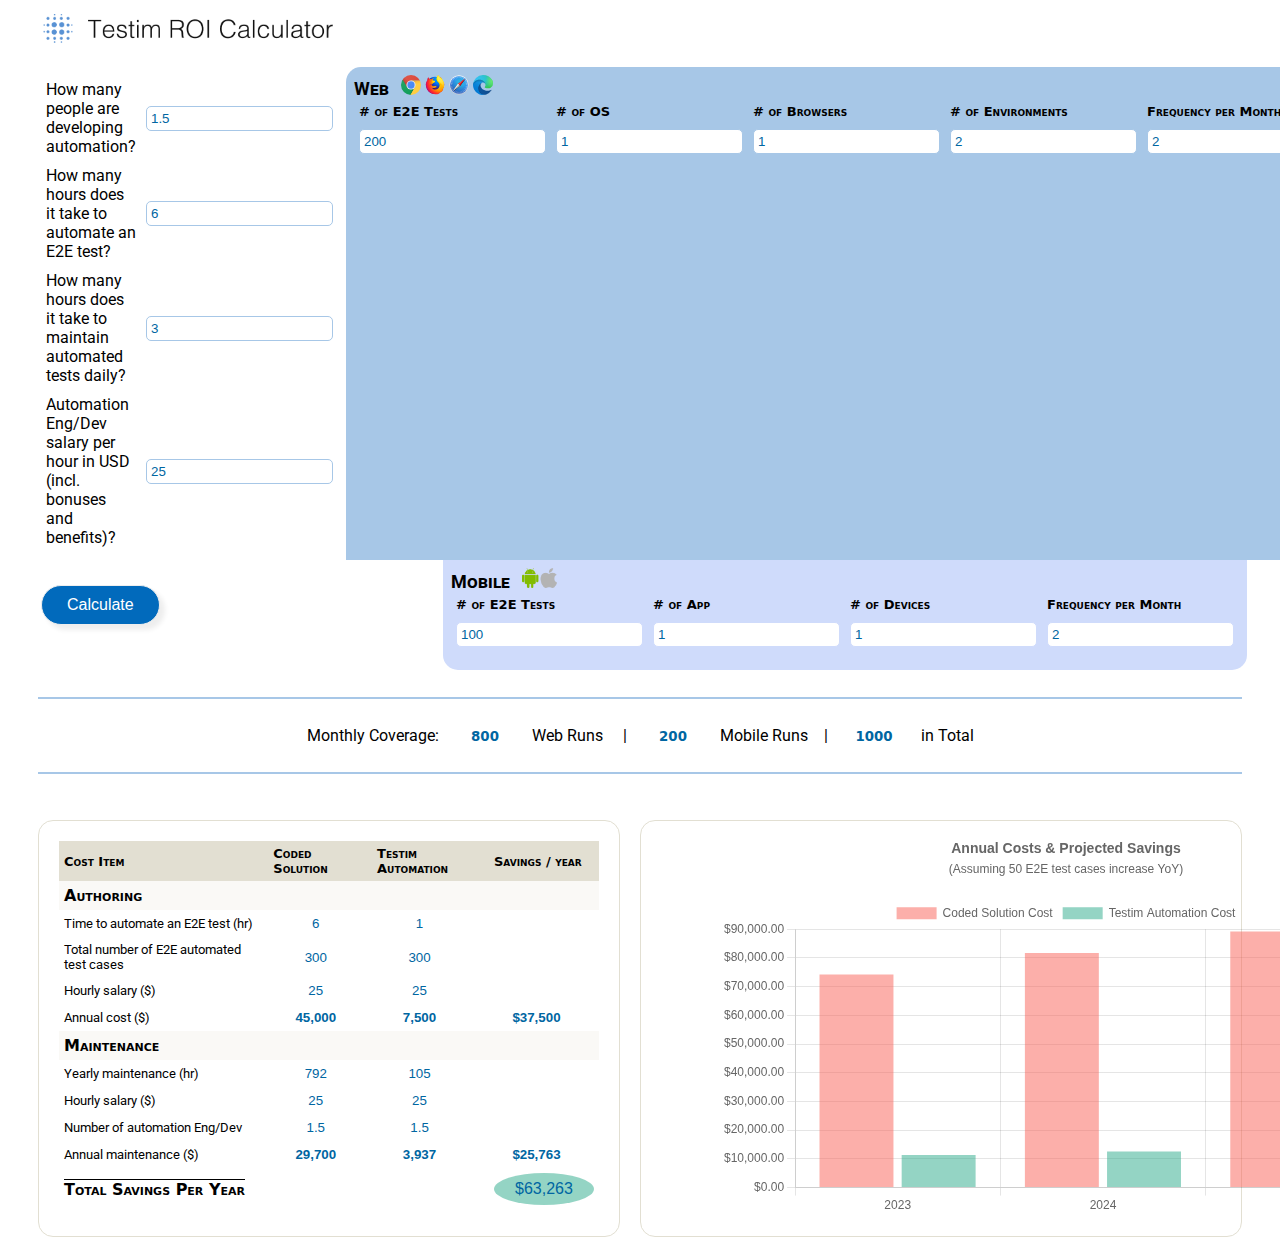
==== fromAutomation.html @ f3093ed3 "Add files via upload" ====
<!doctype html><html lang="en"><head><script src="https://cdnjs.cloudflare.com/ajax/libs/jquery/3.1.1/jquery.min.js"></script><title>Testim ROI Calculator</title><style>@import "https://fonts.googleapis.com/css?family=Roboto";*{box-sizing:border-box}.row{margin-left:-5px;margin-right:-5px;display:flex}.column{flex:40%;padding:8px}table{border-collapse:collapse;border-spacing:0;border:1px;width:100%}th,td{text-align:left;padding:5px}.container{display:flex}.div1,.div2{border:1px solid #e2dfd2;border-radius:15px;width:50%;padding:20px}.container>div:first-child{margin-right:20px}.circle{text-align:center;border:3px solid #000;border-radius:50%;width:100px;font-size:16px;line-height:30px}.submitBtn{color:#fff;text-shadow:none;background:#016abc;border:1px solid #eee;border-radius:20px;padding:10px 25px;font-size:medium;box-shadow:5px 5px 5px #eee}.submitBtn:hover{color:#000;cursor:pointer;background-color:#a7c7e7}</style></head><body style="padding-left:30px;padding-right:30px;font-family:Roboto"> <div style="padding-bottom:15px"> <a href="/roi-calculator.html"><img src="/roi-calc-logo.ce653765.png" width="300px"></a> </div> <form method="post" id="myForm" name="myForm"> <div class="row" style="border-radius:15px 0 0"> <div class="column"> <table> <tr> <td><label for="numOfAutomationEngineers">How many people are developing automation?</label></td> <td><input style="color:#0066a2;border:1px solid #a7c7e7;border-radius:5px;padding:4px" type="text" id="numOfAutomationEng" name="numOfAutomationEngineers" value="1.5" required></td> </tr> <tr> <td><label for="timeForE2ETest">How many hours does it take to automate an E2E test?</label></td> <td><input style="color:#0066a2;border:1px solid #a7c7e7;border-radius:5px;padding:4px" type="text" id="timeForE2ETest" name="timeForE2ETest" value="6" required></td> </tr> <tr> <td><label for="timeToMaintain">How many hours does it take to maintain automated tests daily?</label></td> <td><input style="color:#0066a2;border:1px solid #a7c7e7;border-radius:5px;padding:4px" type="text" id="timeToMaintain" name="timeToMaintain" value="3" required></td> </tr> <tr> <td><label for="salaryManualTester">Automation Eng/Dev salary per hour in USD (incl. bonuses and benefits)?</label></td> <td><input style="color:#0066a2;border:1px solid #a7c7e7;border-radius:5px;padding:4px" type="text" id="salaryManualTester" name="salaryManualTester" value="25" required></td> </tr> </table> </div> <div class="column" style="background-color:#a7c7e7;border-radius:15px 15px 0 0"> <table> <tr><label style="font-variant:small-caps;font-size:large;font-weight:bolder">Web</label>&nbsp;&nbsp;&nbsp;<img src="/chrome.bf66ec82.svg" width="20">&nbsp;<img src="/firefox.cf5d62b3.svg" width="20">&nbsp;<img src="/safari.6d62209c.svg" width="20">&nbsp;<img src="/edge.e555cbf4.svg" width="20"> <th style="font-variant:small-caps;font-family:system-ui,sans-serif;font-size:small"># of E2E Tests</th> <th style="font-variant:small-caps;font-family:system-ui,sans-serif;font-size:small"># of OS</th> <th style="font-variant:small-caps;font-family:system-ui,sans-serif;font-size:small"># of Browsers</th> <th style="font-variant:small-caps;font-family:system-ui,sans-serif;font-size:small"># of Environments</th> <th style="font-variant:small-caps;font-family:system-ui,sans-serif;font-size:small">Frequency per Month</th> </tr> <tr> <td><input style="color:#0066a2;border:1px solid #a7c7e7;border-radius:5px;padding:4px" type="text" id="numOfE2ETests" name="numOfE2ETests" value="200" required></td> <td><input style="color:#0066a2;border:1px solid #a7c7e7;border-radius:5px;padding:4px" type="text" id="numOfOS" name="numOfOS" value="1" required></td> <td><input style="color:#0066a2;border:1px solid #a7c7e7;border-radius:5px;padding:4px" type="text" id="numOfBrowsers" name="numOfBrowsers" value="1" required></td> <td><input style="color:#0066a2;border:1px solid #a7c7e7;border-radius:5px;padding:4px" type="text" id="numOfEnvs" name="numOfEnvs" value="2" required></td> <td><input style="color:#0066a2;border:1px solid #a7c7e7;border-radius:5px;padding:4px" type="text" id="frequencyPerMonth" name="frequencyPerMonth" value="2" required></td> </tr> </table> </div> </div> <div class="row" style="border-radius:0 0 0 15px"> <div class="column" style="height:110px;padding-top:25px"> <input type="submit" class="submitBtn" value="Calculate"></div> <div class="column" style="background-color:#cfdbfb;border-radius:0 0 15px 15px"> <table> <tr><label style="font-variant:small-caps;font-size:large;font-weight:bolder">Mobile</label>&nbsp;&nbsp;&nbsp;<img src="/ios-android.c0d18a5c.webp" width="35"> <th style="font-variant:small-caps;font-family:system-ui,sans-serif;font-size:small"># of E2E Tests</th> <th style="font-variant:small-caps;font-family:system-ui,sans-serif;font-size:small"># of App</th> <th style="font-variant:small-caps;font-family:system-ui,sans-serif;font-size:small"># of Devices</th> <th style="font-variant:small-caps;font-family:system-ui,sans-serif;font-size:small">Frequency per Month</th> </tr> <tr> <td><input style="color:#0066a2;border:1px solid #cfdbfb;border-radius:5px;padding:4px" type="text" id="numOfE2ETestsMobile" name="numOfE2ETestsMobile" value="100" required></td> <td><input style="color:#0066a2;border:1px solid #cfdbfb;border-radius:5px;padding:4px" type="text" id="numOfApp" name="numOfApp" value="1" required></td> <td><input style="color:#0066a2;border:1px solid #cfdbfb;border-radius:5px;padding:4px" type="text" id="numOfDevices" name="numOfDevices" value="1" required></td> <td><input style="color:#0066a2;border:1px solid #cfdbfb;border-radius:5px;padding:4px" type="text" id="frequencyPerMonthMobile" name="frequencyPerMonthMobile" value="2" required></td> </tr> </table> </div> </div>  </form> <br> <hr style="color:#a7c7e7;background-color:#a7c7e7;border-width:0;height:2px"> <br> <div style="text-align:center"> Monthly Coverage: <input type="text" id="totalNumOfManualRunsWeb" style="text-align:center;color:#0066a2;border:none;font-family:system-ui,sans-serif;font-weight:900" size="6" readonly> Web Runs &nbsp;&nbsp;&nbsp;&nbsp;| <input type="text" id="totalNumOfManualRunsMobile" style="text-align:center;color:#0066a2;border:none;font-family:system-ui,sans-serif;font-weight:900" size="6" readonly> Mobile Runs &nbsp;&nbsp;&nbsp;| <input type="text" id="totalNumOfManualRuns" style="text-align:center;color:#0066a2;border:none;font-family:system-ui,sans-serif;font-weight:900" size="6" readonly> in Total </div> <br> <hr style="color:#a7c7e7;background-color:#a7c7e7;border-width:0;height:2px"> <br><br> <div class="container"> <div class="div1"> <table> <tr> <th style="font-variant:small-caps;background-color:#e2dfd2;font-family:system-ui,sans-serif;font-size:small">Cost Item</th> <th style="font-variant:small-caps;background-color:#e2dfd2;font-family:system-ui,sans-serif;font-size:small">Coded Solution</th> <th style="font-variant:small-caps;background-color:#e2dfd2;font-family:system-ui,sans-serif;font-size:small">Testim Automation</th> <th style="font-variant:small-caps;background-color:#e2dfd2;font-family:system-ui,sans-serif;font-size:small">Savings / year</th> </tr> <tr> <td style="font-variant:small-caps;background-color:#faf9f6;font-family:system-ui,sans-serif;font-weight:700">Authoring</td> <td style="background-color:#faf9f6;font-size:small"></td> <td style="background-color:#faf9f6;font-size:small"></td> <td style="background-color:#faf9f6;font-size:small"></td> </tr> <tr> <td style="font-size:small">Time to automate an E2E test (hr)</td> <td style="font-size:small"><input type="text" id="t_timeForE2ETest" style="text-align:center;color:#0066a2;border:none" size="8" readonly></td> <td style="font-size:small"><input type="text" style="text-align:center;color:#0066a2;border:none" size="8" value="1" readonly></td> <td style="font-size:small"></td> </tr> <tr> <td style="font-size:small">Total number of E2E automated test cases</td> <td style="font-size:small"><input type="text" id="totalNumOfAutomatedTests" style="text-align:center;color:#0066a2;border:none" size="8" readonly></td> <td style="font-size:small"><input type="text" id="totalNumOfAutomatedTests2" style="text-align:center;color:#0066a2;border:none" size="8" value="1" readonly></td> <td style="font-size:small"></td> </tr> <tr> <td style="font-size:small">Hourly salary ($)</td> <td style="font-size:small"><input type="text" id="t_salaryManualTester" style="text-align:center;color:#0066a2;border:none" size="8" readonly></td> <td style="font-size:small"><input type="text" id="t_salaryManualTester2" style="text-align:center;color:#0066a2;border:none" size="8" readonly></td> <td style="font-size:small"></td> </tr> <tr"> <td style="font-size:small">Annual cost ($)</td> <td style="font-size:small"><input type="text" id="totalAnnualCostManual" style="text-align:center;color:#0066a2;border:none;font-weight:700" size="8" readonly></td> <td style="font-size:small"><input type="text" id="totalAnnualCostTestim" style="text-align:center;color:#0066a2;border:none;font-weight:700" size="8" readonly></td> <td style="font-size:small"><input type="text" id="savingsPerYearAutomation" style="text-align:center;color:#0066a2;border:none;font-weight:700" size="8" readonly></td> <tr> <td style="font-variant:small-caps;background-color:#faf9f6;font-family:system-ui,sans-serif;font-weight:700">Maintenance</td> <td style="background-color:#faf9f6;font-size:small"></td> <td style="background-color:#faf9f6;font-size:small"></td> <td style="background-color:#faf9f6;font-size:small"></td> </tr> <tr> <td style="font-size:small">Yearly maintenance (hr)</td> <td style="font-size:small"><input type="text" id="t_MaintenanceManual" style="text-align:center;color:#0066a2;border:none" size="8" readonly></td> <td style="font-size:small"><input type="text" id="t_MaintenanceTestim" style="text-align:center;color:#0066a2;border:none" size="8" readonly></td> <td style="font-size:small"></td> </tr> <tr> <td style="font-size:small">Hourly salary ($)</td> <td style="font-size:small"><input type="text" id="t_salaryManualTester3" style="text-align:center;color:#0066a2;border:none" size="8" readonly></td> <td style="font-size:small"><input type="text" id="t_salaryManualTester4" style="text-align:center;color:#0066a2;border:none" size="8" readonly></td> <td style="font-size:small"></td> </tr> <tr> <td style="font-size:small">Number of automation Eng/Dev</td> <td style="font-size:small"><input type="text" id="t_numberOfAutomationEng" style="text-align:center;color:#0066a2;border:none" size="8" readonly></td> <td style="font-size:small"><input type="text" id="t_numberOfAutomationEng2" style="text-align:center;color:#0066a2;border:none" size="8" readonly></td> <td style="font-size:small"></td> </tr> <tr> <td style="font-size:small">Annual maintenance ($)</td> <td style="font-size:small"><input type="text" id="annualMaintenanceAutomation" style="text-align:center;color:#0066a2;border:none;font-weight:700" size="8" readonly></td> <td style="font-size:small"><input type="text" id="annualMaintenanceTestim" style="text-align:center;color:#0066a2;border:none;font-weight:700" size="8" readonly></td> <td style="font-size:small"><input type="text" id="savingsPerYearMaint" style="text-align:center;color:#0066a2;border:none;font-weight:700" size="8" readonly></td> </tr> <tr> <td style="font-variant:small-caps;font-family:system-ui,sans-serif;font-weight:700;text-decoration:overline">Total Savings Per Year</td> <td></td> <td></td> <td style="font-size:small"><input class="circle" type="text" id="totalSavingsPerYear" style="text-align:center;color:#0066a2;background-color:#2aaa8a80;border:none" size="8" readonly></td> </tr> </tr"></table> </div> <div class="div2"> <div style="width:750px"><canvas id="kpis_automation"></canvas></div> </div> </div>  <script type="module" src="/fromAutomation.56f4a620.js"></script> </body></html>
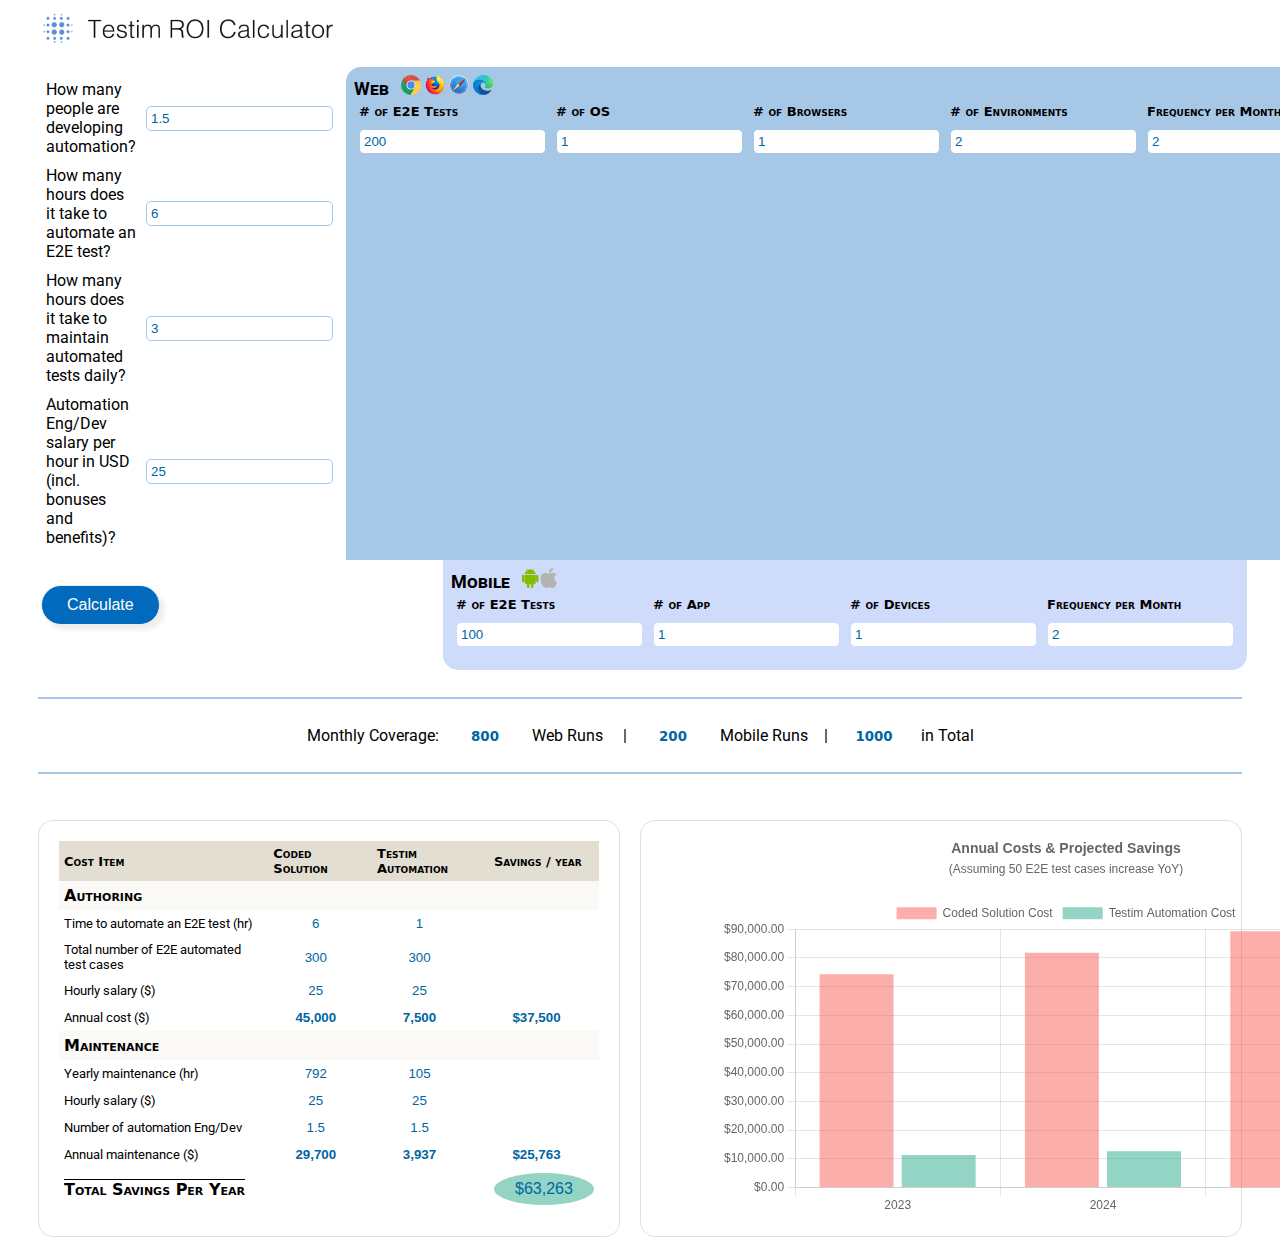
==== commit 09d5d042: "Add files via upload" ====
--- a/fromAutomation.html
+++ b/fromAutomation.html
@@ -1 +1 @@
-<!doctype html><html lang="en"><head><script src="https://cdnjs.cloudflare.com/ajax/libs/jquery/3.1.1/jquery.min.js"></script><title>Testim ROI Calculator</title><style>@import "https://fonts.googleapis.com/css?family=Roboto";*{box-sizing:border-box}.row{margin-left:-5px;margin-right:-5px;display:flex}.column{flex:40%;padding:8px}table{border-collapse:collapse;border-spacing:0;border:1px;width:100%}th,td{text-align:left;padding:5px}.container{display:flex}.div1,.div2{border:1px solid #e2dfd2;border-radius:15px;width:50%;padding:20px}.container>div:first-child{margin-right:20px}.circle{text-align:center;border:3px solid #000;border-radius:50%;width:100px;font-size:16px;line-height:30px}.submitBtn{color:#fff;text-shadow:none;background:#016abc;border:1px solid #eee;border-radius:20px;padding:10px 25px;font-size:medium;box-shadow:5px 5px 5px #eee}.submitBtn:hover{color:#000;cursor:pointer;background-color:#a7c7e7}</style></head><body style="padding-left:30px;padding-right:30px;font-family:Roboto"> <div style="padding-bottom:15px"> <a href="/roi-calculator.html"><img src="/roi-calc-logo.ce653765.png" width="300px"></a> </div> <form method="post" id="myForm" name="myForm"> <div class="row" style="border-radius:15px 0 0"> <div class="column"> <table> <tr> <td><label for="numOfAutomationEngineers">How many people are developing automation?</label></td> <td><input style="color:#0066a2;border:1px solid #a7c7e7;border-radius:5px;padding:4px" type="text" id="numOfAutomationEng" name="numOfAutomationEngineers" value="1.5" required></td> </tr> <tr> <td><label for="timeForE2ETest">How many hours does it take to automate an E2E test?</label></td> <td><input style="color:#0066a2;border:1px solid #a7c7e7;border-radius:5px;padding:4px" type="text" id="timeForE2ETest" name="timeForE2ETest" value="6" required></td> </tr> <tr> <td><label for="timeToMaintain">How many hours does it take to maintain automated tests daily?</label></td> <td><input style="color:#0066a2;border:1px solid #a7c7e7;border-radius:5px;padding:4px" type="text" id="timeToMaintain" name="timeToMaintain" value="3" required></td> </tr> <tr> <td><label for="salaryManualTester">Automation Eng/Dev salary per hour in USD (incl. bonuses and benefits)?</label></td> <td><input style="color:#0066a2;border:1px solid #a7c7e7;border-radius:5px;padding:4px" type="text" id="salaryManualTester" name="salaryManualTester" value="25" required></td> </tr> </table> </div> <div class="column" style="background-color:#a7c7e7;border-radius:15px 15px 0 0"> <table> <tr><label style="font-variant:small-caps;font-size:large;font-weight:bolder">Web</label>&nbsp;&nbsp;&nbsp;<img src="/chrome.bf66ec82.svg" width="20">&nbsp;<img src="/firefox.cf5d62b3.svg" width="20">&nbsp;<img src="/safari.6d62209c.svg" width="20">&nbsp;<img src="/edge.e555cbf4.svg" width="20"> <th style="font-variant:small-caps;font-family:system-ui,sans-serif;font-size:small"># of E2E Tests</th> <th style="font-variant:small-caps;font-family:system-ui,sans-serif;font-size:small"># of OS</th> <th style="font-variant:small-caps;font-family:system-ui,sans-serif;font-size:small"># of Browsers</th> <th style="font-variant:small-caps;font-family:system-ui,sans-serif;font-size:small"># of Environments</th> <th style="font-variant:small-caps;font-family:system-ui,sans-serif;font-size:small">Frequency per Month</th> </tr> <tr> <td><input style="color:#0066a2;border:1px solid #a7c7e7;border-radius:5px;padding:4px" type="text" id="numOfE2ETests" name="numOfE2ETests" value="200" required></td> <td><input style="color:#0066a2;border:1px solid #a7c7e7;border-radius:5px;padding:4px" type="text" id="numOfOS" name="numOfOS" value="1" required></td> <td><input style="color:#0066a2;border:1px solid #a7c7e7;border-radius:5px;padding:4px" type="text" id="numOfBrowsers" name="numOfBrowsers" value="1" required></td> <td><input style="color:#0066a2;border:1px solid #a7c7e7;border-radius:5px;padding:4px" type="text" id="numOfEnvs" name="numOfEnvs" value="2" required></td> <td><input style="color:#0066a2;border:1px solid #a7c7e7;border-radius:5px;padding:4px" type="text" id="frequencyPerMonth" name="frequencyPerMonth" value="2" required></td> </tr> </table> </div> </div> <div class="row" style="border-radius:0 0 0 15px"> <div class="column" style="height:110px;padding-top:25px"> <input type="submit" class="submitBtn" value="Calculate"></div> <div class="column" style="background-color:#cfdbfb;border-radius:0 0 15px 15px"> <table> <tr><label style="font-variant:small-caps;font-size:large;font-weight:bolder">Mobile</label>&nbsp;&nbsp;&nbsp;<img src="/ios-android.c0d18a5c.webp" width="35"> <th style="font-variant:small-caps;font-family:system-ui,sans-serif;font-size:small"># of E2E Tests</th> <th style="font-variant:small-caps;font-family:system-ui,sans-serif;font-size:small"># of App</th> <th style="font-variant:small-caps;font-family:system-ui,sans-serif;font-size:small"># of Devices</th> <th style="font-variant:small-caps;font-family:system-ui,sans-serif;font-size:small">Frequency per Month</th> </tr> <tr> <td><input style="color:#0066a2;border:1px solid #cfdbfb;border-radius:5px;padding:4px" type="text" id="numOfE2ETestsMobile" name="numOfE2ETestsMobile" value="100" required></td> <td><input style="color:#0066a2;border:1px solid #cfdbfb;border-radius:5px;padding:4px" type="text" id="numOfApp" name="numOfApp" value="1" required></td> <td><input style="color:#0066a2;border:1px solid #cfdbfb;border-radius:5px;padding:4px" type="text" id="numOfDevices" name="numOfDevices" value="1" required></td> <td><input style="color:#0066a2;border:1px solid #cfdbfb;border-radius:5px;padding:4px" type="text" id="frequencyPerMonthMobile" name="frequencyPerMonthMobile" value="2" required></td> </tr> </table> </div> </div>  </form> <br> <hr style="color:#a7c7e7;background-color:#a7c7e7;border-width:0;height:2px"> <br> <div style="text-align:center"> Monthly Coverage: <input type="text" id="totalNumOfManualRunsWeb" style="text-align:center;color:#0066a2;border:none;font-family:system-ui,sans-serif;font-weight:900" size="6" readonly> Web Runs &nbsp;&nbsp;&nbsp;&nbsp;| <input type="text" id="totalNumOfManualRunsMobile" style="text-align:center;color:#0066a2;border:none;font-family:system-ui,sans-serif;font-weight:900" size="6" readonly> Mobile Runs &nbsp;&nbsp;&nbsp;| <input type="text" id="totalNumOfManualRuns" style="text-align:center;color:#0066a2;border:none;font-family:system-ui,sans-serif;font-weight:900" size="6" readonly> in Total </div> <br> <hr style="color:#a7c7e7;background-color:#a7c7e7;border-width:0;height:2px"> <br><br> <div class="container"> <div class="div1"> <table> <tr> <th style="font-variant:small-caps;background-color:#e2dfd2;font-family:system-ui,sans-serif;font-size:small">Cost Item</th> <th style="font-variant:small-caps;background-color:#e2dfd2;font-family:system-ui,sans-serif;font-size:small">Coded Solution</th> <th style="font-variant:small-caps;background-color:#e2dfd2;font-family:system-ui,sans-serif;font-size:small">Testim Automation</th> <th style="font-variant:small-caps;background-color:#e2dfd2;font-family:system-ui,sans-serif;font-size:small">Savings / year</th> </tr> <tr> <td style="font-variant:small-caps;background-color:#faf9f6;font-family:system-ui,sans-serif;font-weight:700">Authoring</td> <td style="background-color:#faf9f6;font-size:small"></td> <td style="background-color:#faf9f6;font-size:small"></td> <td style="background-color:#faf9f6;font-size:small"></td> </tr> <tr> <td style="font-size:small">Time to automate an E2E test (hr)</td> <td style="font-size:small"><input type="text" id="t_timeForE2ETest" style="text-align:center;color:#0066a2;border:none" size="8" readonly></td> <td style="font-size:small"><input type="text" style="text-align:center;color:#0066a2;border:none" size="8" value="1" readonly></td> <td style="font-size:small"></td> </tr> <tr> <td style="font-size:small">Total number of E2E automated test cases</td> <td style="font-size:small"><input type="text" id="totalNumOfAutomatedTests" style="text-align:center;color:#0066a2;border:none" size="8" readonly></td> <td style="font-size:small"><input type="text" id="totalNumOfAutomatedTests2" style="text-align:center;color:#0066a2;border:none" size="8" value="1" readonly></td> <td style="font-size:small"></td> </tr> <tr> <td style="font-size:small">Hourly salary ($)</td> <td style="font-size:small"><input type="text" id="t_salaryManualTester" style="text-align:center;color:#0066a2;border:none" size="8" readonly></td> <td style="font-size:small"><input type="text" id="t_salaryManualTester2" style="text-align:center;color:#0066a2;border:none" size="8" readonly></td> <td style="font-size:small"></td> </tr> <tr"> <td style="font-size:small">Annual cost ($)</td> <td style="font-size:small"><input type="text" id="totalAnnualCostManual" style="text-align:center;color:#0066a2;border:none;font-weight:700" size="8" readonly></td> <td style="font-size:small"><input type="text" id="totalAnnualCostTestim" style="text-align:center;color:#0066a2;border:none;font-weight:700" size="8" readonly></td> <td style="font-size:small"><input type="text" id="savingsPerYearAutomation" style="text-align:center;color:#0066a2;border:none;font-weight:700" size="8" readonly></td> <tr> <td style="font-variant:small-caps;background-color:#faf9f6;font-family:system-ui,sans-serif;font-weight:700">Maintenance</td> <td style="background-color:#faf9f6;font-size:small"></td> <td style="background-color:#faf9f6;font-size:small"></td> <td style="background-color:#faf9f6;font-size:small"></td> </tr> <tr> <td style="font-size:small">Yearly maintenance (hr)</td> <td style="font-size:small"><input type="text" id="t_MaintenanceManual" style="text-align:center;color:#0066a2;border:none" size="8" readonly></td> <td style="font-size:small"><input type="text" id="t_MaintenanceTestim" style="text-align:center;color:#0066a2;border:none" size="8" readonly></td> <td style="font-size:small"></td> </tr> <tr> <td style="font-size:small">Hourly salary ($)</td> <td style="font-size:small"><input type="text" id="t_salaryManualTester3" style="text-align:center;color:#0066a2;border:none" size="8" readonly></td> <td style="font-size:small"><input type="text" id="t_salaryManualTester4" style="text-align:center;color:#0066a2;border:none" size="8" readonly></td> <td style="font-size:small"></td> </tr> <tr> <td style="font-size:small">Number of automation Eng/Dev</td> <td style="font-size:small"><input type="text" id="t_numberOfAutomationEng" style="text-align:center;color:#0066a2;border:none" size="8" readonly></td> <td style="font-size:small"><input type="text" id="t_numberOfAutomationEng2" style="text-align:center;color:#0066a2;border:none" size="8" readonly></td> <td style="font-size:small"></td> </tr> <tr> <td style="font-size:small">Annual maintenance ($)</td> <td style="font-size:small"><input type="text" id="annualMaintenanceAutomation" style="text-align:center;color:#0066a2;border:none;font-weight:700" size="8" readonly></td> <td style="font-size:small"><input type="text" id="annualMaintenanceTestim" style="text-align:center;color:#0066a2;border:none;font-weight:700" size="8" readonly></td> <td style="font-size:small"><input type="text" id="savingsPerYearMaint" style="text-align:center;color:#0066a2;border:none;font-weight:700" size="8" readonly></td> </tr> <tr> <td style="font-variant:small-caps;font-family:system-ui,sans-serif;font-weight:700;text-decoration:overline">Total Savings Per Year</td> <td></td> <td></td> <td style="font-size:small"><input class="circle" type="text" id="totalSavingsPerYear" style="text-align:center;color:#0066a2;background-color:#2aaa8a80;border:none" size="8" readonly></td> </tr> </tr"></table> </div> <div class="div2"> <div style="width:750px"><canvas id="kpis_automation"></canvas></div> </div> </div>  <script type="module" src="/fromAutomation.56f4a620.js"></script> </body></html>+<!doctype html><html lang="en"><head><script src="https://cdnjs.cloudflare.com/ajax/libs/jquery/3.1.1/jquery.min.js"></script><title>Testim ROI Calculator</title><style>@import "https://fonts.googleapis.com/css?family=Roboto";*{box-sizing:border-box}.row{margin-left:-5px;margin-right:-5px;display:flex}.column{flex:40%;padding:8px}table{border-collapse:collapse;border-spacing:0;border:1px;width:100%}th,td{text-align:left;padding:5px}.container{display:flex}.div1,.div2{border:1px solid #e2dfd2;border-radius:15px;width:50%;padding:20px}.container>div:first-child{margin-right:20px}.circle{text-align:center;border:3px solid #000;border-radius:50%;width:100px;font-size:16px;line-height:30px}.submitBtn{color:#fff;text-shadow:none;background:#016abc;border:1px solid #eee;border-radius:20px;padding:10px 25px;font-size:medium;box-shadow:5px 5px 5px #eee}.submitBtn:hover{color:#000;cursor:pointer;background-color:#a7c7e7}</style></head><body style="padding-left:30px;padding-right:30px;font-family:Roboto"> <div style="padding-bottom:15px"> <a href="/index.html"><img src="/roi-calc-logo.ce653765.png" width="300px"></a> </div> <form method="post" id="myForm" name="myForm"> <div class="row" style="border-radius:15px 0 0"> <div class="column"> <table> <tr> <td><label for="numOfAutomationEngineers">How many people are developing automation?</label></td> <td><input style="color:#0066a2;border:1px solid #a7c7e7;border-radius:5px;padding:4px" type="text" id="numOfAutomationEng" name="numOfAutomationEngineers" value="1.5" required></td> </tr> <tr> <td><label for="timeForE2ETest">How many hours does it take to automate an E2E test?</label></td> <td><input style="color:#0066a2;border:1px solid #a7c7e7;border-radius:5px;padding:4px" type="text" id="timeForE2ETest" name="timeForE2ETest" value="6" required></td> </tr> <tr> <td><label for="timeToMaintain">How many hours does it take to maintain automated tests daily?</label></td> <td><input style="color:#0066a2;border:1px solid #a7c7e7;border-radius:5px;padding:4px" type="text" id="timeToMaintain" name="timeToMaintain" value="3" required></td> </tr> <tr> <td><label for="salaryManualTester">Automation Eng/Dev salary per hour in USD (incl. bonuses and benefits)?</label></td> <td><input style="color:#0066a2;border:1px solid #a7c7e7;border-radius:5px;padding:4px" type="text" id="salaryManualTester" name="salaryManualTester" value="25" required></td> </tr> </table> </div> <div class="column" style="background-color:#a7c7e7;border-radius:15px 15px 0 0"> <table> <tr><label style="font-variant:small-caps;font-size:large;font-weight:bolder">Web</label>&nbsp;&nbsp;&nbsp;<img src="/chrome.bf66ec82.svg" width="20">&nbsp;<img src="/firefox.cf5d62b3.svg" width="20">&nbsp;<img src="/safari.6d62209c.svg" width="20">&nbsp;<img src="/edge.e555cbf4.svg" width="20"> <th style="font-variant:small-caps;font-family:system-ui,sans-serif;font-size:small"># of E2E Tests</th> <th style="font-variant:small-caps;font-family:system-ui,sans-serif;font-size:small"># of OS</th> <th style="font-variant:small-caps;font-family:system-ui,sans-serif;font-size:small"># of Browsers</th> <th style="font-variant:small-caps;font-family:system-ui,sans-serif;font-size:small"># of Environments</th> <th style="font-variant:small-caps;font-family:system-ui,sans-serif;font-size:small">Frequency per Month</th> </tr> <tr> <td><input style="color:#0066a2;border:1px solid #a7c7e7;border-radius:5px;padding:4px" type="text" id="numOfE2ETests" name="numOfE2ETests" value="200" required></td> <td><input style="color:#0066a2;border:1px solid #a7c7e7;border-radius:5px;padding:4px" type="text" id="numOfOS" name="numOfOS" value="1" required></td> <td><input style="color:#0066a2;border:1px solid #a7c7e7;border-radius:5px;padding:4px" type="text" id="numOfBrowsers" name="numOfBrowsers" value="1" required></td> <td><input style="color:#0066a2;border:1px solid #a7c7e7;border-radius:5px;padding:4px" type="text" id="numOfEnvs" name="numOfEnvs" value="2" required></td> <td><input style="color:#0066a2;border:1px solid #a7c7e7;border-radius:5px;padding:4px" type="text" id="frequencyPerMonth" name="frequencyPerMonth" value="2" required></td> </tr> </table> </div> </div> <div class="row" style="border-radius:0 0 0 15px"> <div class="column" style="height:110px;padding-top:25px"> <input type="submit" class="submitBtn" value="Calculate"></div> <div class="column" style="background-color:#cfdbfb;border-radius:0 0 15px 15px"> <table> <tr><label style="font-variant:small-caps;font-size:large;font-weight:bolder">Mobile</label>&nbsp;&nbsp;&nbsp;<img src="/ios-android.c0d18a5c.webp" width="35"> <th style="font-variant:small-caps;font-family:system-ui,sans-serif;font-size:small"># of E2E Tests</th> <th style="font-variant:small-caps;font-family:system-ui,sans-serif;font-size:small"># of App</th> <th style="font-variant:small-caps;font-family:system-ui,sans-serif;font-size:small"># of Devices</th> <th style="font-variant:small-caps;font-family:system-ui,sans-serif;font-size:small">Frequency per Month</th> </tr> <tr> <td><input style="color:#0066a2;border:1px solid #cfdbfb;border-radius:5px;padding:4px" type="text" id="numOfE2ETestsMobile" name="numOfE2ETestsMobile" value="100" required></td> <td><input style="color:#0066a2;border:1px solid #cfdbfb;border-radius:5px;padding:4px" type="text" id="numOfApp" name="numOfApp" value="1" required></td> <td><input style="color:#0066a2;border:1px solid #cfdbfb;border-radius:5px;padding:4px" type="text" id="numOfDevices" name="numOfDevices" value="1" required></td> <td><input style="color:#0066a2;border:1px solid #cfdbfb;border-radius:5px;padding:4px" type="text" id="frequencyPerMonthMobile" name="frequencyPerMonthMobile" value="2" required></td> </tr> </table> </div> </div>  </form> <br> <hr style="color:#a7c7e7;background-color:#a7c7e7;border-width:0;height:2px"> <br> <div style="text-align:center"> Monthly Coverage: <input type="text" id="totalNumOfManualRunsWeb" style="text-align:center;color:#0066a2;border:none;font-family:system-ui,sans-serif;font-weight:900" size="6" readonly> Web Runs &nbsp;&nbsp;&nbsp;&nbsp;| <input type="text" id="totalNumOfManualRunsMobile" style="text-align:center;color:#0066a2;border:none;font-family:system-ui,sans-serif;font-weight:900" size="6" readonly> Mobile Runs &nbsp;&nbsp;&nbsp;| <input type="text" id="totalNumOfManualRuns" style="text-align:center;color:#0066a2;border:none;font-family:system-ui,sans-serif;font-weight:900" size="6" readonly> in Total </div> <br> <hr style="color:#a7c7e7;background-color:#a7c7e7;border-width:0;height:2px"> <br><br> <div class="container"> <div class="div1"> <table> <tr> <th style="font-variant:small-caps;background-color:#e2dfd2;font-family:system-ui,sans-serif;font-size:small">Cost Item</th> <th style="font-variant:small-caps;background-color:#e2dfd2;font-family:system-ui,sans-serif;font-size:small">Coded Solution</th> <th style="font-variant:small-caps;background-color:#e2dfd2;font-family:system-ui,sans-serif;font-size:small">Testim Automation</th> <th style="font-variant:small-caps;background-color:#e2dfd2;font-family:system-ui,sans-serif;font-size:small">Savings / year</th> </tr> <tr> <td style="font-variant:small-caps;background-color:#faf9f6;font-family:system-ui,sans-serif;font-weight:700">Authoring</td> <td style="background-color:#faf9f6;font-size:small"></td> <td style="background-color:#faf9f6;font-size:small"></td> <td style="background-color:#faf9f6;font-size:small"></td> </tr> <tr> <td style="font-size:small">Time to automate an E2E test (hr)</td> <td style="font-size:small"><input type="text" id="t_timeForE2ETest" style="text-align:center;color:#0066a2;border:none" size="8" readonly></td> <td style="font-size:small"><input type="text" style="text-align:center;color:#0066a2;border:none" size="8" value="1" readonly></td> <td style="font-size:small"></td> </tr> <tr> <td style="font-size:small">Total number of E2E automated test cases</td> <td style="font-size:small"><input type="text" id="totalNumOfAutomatedTests" style="text-align:center;color:#0066a2;border:none" size="8" readonly></td> <td style="font-size:small"><input type="text" id="totalNumOfAutomatedTests2" style="text-align:center;color:#0066a2;border:none" size="8" value="1" readonly></td> <td style="font-size:small"></td> </tr> <tr> <td style="font-size:small">Hourly salary ($)</td> <td style="font-size:small"><input type="text" id="t_salaryManualTester" style="text-align:center;color:#0066a2;border:none" size="8" readonly></td> <td style="font-size:small"><input type="text" id="t_salaryManualTester2" style="text-align:center;color:#0066a2;border:none" size="8" readonly></td> <td style="font-size:small"></td> </tr> <tr"> <td style="font-size:small">Annual cost ($)</td> <td style="font-size:small"><input type="text" id="totalAnnualCostManual" style="text-align:center;color:#0066a2;border:none;font-weight:700" size="8" readonly></td> <td style="font-size:small"><input type="text" id="totalAnnualCostTestim" style="text-align:center;color:#0066a2;border:none;font-weight:700" size="8" readonly></td> <td style="font-size:small"><input type="text" id="savingsPerYearAutomation" style="text-align:center;color:#0066a2;border:none;font-weight:700" size="8" readonly></td> <tr> <td style="font-variant:small-caps;background-color:#faf9f6;font-family:system-ui,sans-serif;font-weight:700">Maintenance</td> <td style="background-color:#faf9f6;font-size:small"></td> <td style="background-color:#faf9f6;font-size:small"></td> <td style="background-color:#faf9f6;font-size:small"></td> </tr> <tr> <td style="font-size:small">Yearly maintenance (hr)</td> <td style="font-size:small"><input type="text" id="t_MaintenanceManual" style="text-align:center;color:#0066a2;border:none" size="8" readonly></td> <td style="font-size:small"><input type="text" id="t_MaintenanceTestim" style="text-align:center;color:#0066a2;border:none" size="8" readonly></td> <td style="font-size:small"></td> </tr> <tr> <td style="font-size:small">Hourly salary ($)</td> <td style="font-size:small"><input type="text" id="t_salaryManualTester3" style="text-align:center;color:#0066a2;border:none" size="8" readonly></td> <td style="font-size:small"><input type="text" id="t_salaryManualTester4" style="text-align:center;color:#0066a2;border:none" size="8" readonly></td> <td style="font-size:small"></td> </tr> <tr> <td style="font-size:small">Number of automation Eng/Dev</td> <td style="font-size:small"><input type="text" id="t_numberOfAutomationEng" style="text-align:center;color:#0066a2;border:none" size="8" readonly></td> <td style="font-size:small"><input type="text" id="t_numberOfAutomationEng2" style="text-align:center;color:#0066a2;border:none" size="8" readonly></td> <td style="font-size:small"></td> </tr> <tr> <td style="font-size:small">Annual maintenance ($)</td> <td style="font-size:small"><input type="text" id="annualMaintenanceAutomation" style="text-align:center;color:#0066a2;border:none;font-weight:700" size="8" readonly></td> <td style="font-size:small"><input type="text" id="annualMaintenanceTestim" style="text-align:center;color:#0066a2;border:none;font-weight:700" size="8" readonly></td> <td style="font-size:small"><input type="text" id="savingsPerYearMaint" style="text-align:center;color:#0066a2;border:none;font-weight:700" size="8" readonly></td> </tr> <tr> <td style="font-variant:small-caps;font-family:system-ui,sans-serif;font-weight:700;text-decoration:overline">Total Savings Per Year</td> <td></td> <td></td> <td style="font-size:small"><input class="circle" type="text" id="totalSavingsPerYear" style="text-align:center;color:#0066a2;background-color:#2aaa8a80;border:none" size="8" readonly></td> </tr> </tr"></table> </div> <div class="div2"> <div style="width:750px"><canvas id="kpis_automation"></canvas></div> </div> </div>  <script type="module" src="/fromAutomation.56f4a620.js"></script> </body></html>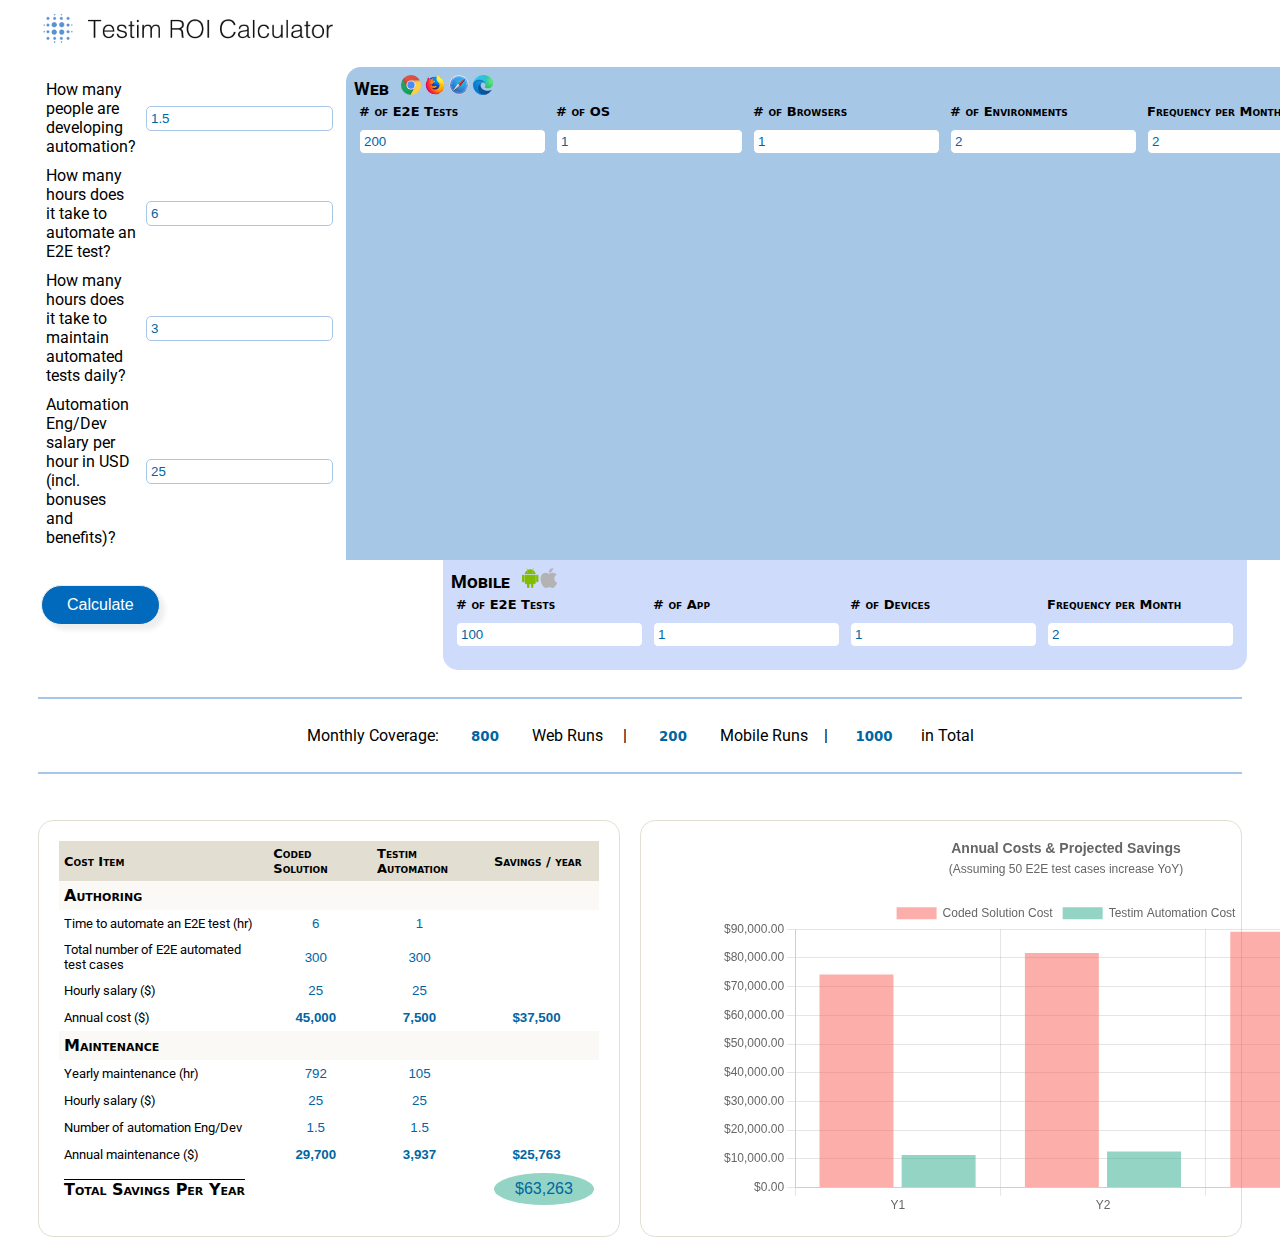
==== commit 4707bbd7: "Add files via upload" ====
--- a/fromAutomation.html
+++ b/fromAutomation.html
@@ -1 +1,251 @@
-<!doctype html><html lang="en"><head><script src="https://cdnjs.cloudflare.com/ajax/libs/jquery/3.1.1/jquery.min.js"></script><title>Testim ROI Calculator</title><style>@import "https://fonts.googleapis.com/css?family=Roboto";*{box-sizing:border-box}.row{margin-left:-5px;margin-right:-5px;display:flex}.column{flex:40%;padding:8px}table{border-collapse:collapse;border-spacing:0;border:1px;width:100%}th,td{text-align:left;padding:5px}.container{display:flex}.div1,.div2{border:1px solid #e2dfd2;border-radius:15px;width:50%;padding:20px}.container>div:first-child{margin-right:20px}.circle{text-align:center;border:3px solid #000;border-radius:50%;width:100px;font-size:16px;line-height:30px}.submitBtn{color:#fff;text-shadow:none;background:#016abc;border:1px solid #eee;border-radius:20px;padding:10px 25px;font-size:medium;box-shadow:5px 5px 5px #eee}.submitBtn:hover{color:#000;cursor:pointer;background-color:#a7c7e7}</style></head><body style="padding-left:30px;padding-right:30px;font-family:Roboto"> <div style="padding-bottom:15px"> <a href="/index.html"><img src="/roi-calc-logo.ce653765.png" width="300px"></a> </div> <form method="post" id="myForm" name="myForm"> <div class="row" style="border-radius:15px 0 0"> <div class="column"> <table> <tr> <td><label for="numOfAutomationEngineers">How many people are developing automation?</label></td> <td><input style="color:#0066a2;border:1px solid #a7c7e7;border-radius:5px;padding:4px" type="text" id="numOfAutomationEng" name="numOfAutomationEngineers" value="1.5" required></td> </tr> <tr> <td><label for="timeForE2ETest">How many hours does it take to automate an E2E test?</label></td> <td><input style="color:#0066a2;border:1px solid #a7c7e7;border-radius:5px;padding:4px" type="text" id="timeForE2ETest" name="timeForE2ETest" value="6" required></td> </tr> <tr> <td><label for="timeToMaintain">How many hours does it take to maintain automated tests daily?</label></td> <td><input style="color:#0066a2;border:1px solid #a7c7e7;border-radius:5px;padding:4px" type="text" id="timeToMaintain" name="timeToMaintain" value="3" required></td> </tr> <tr> <td><label for="salaryManualTester">Automation Eng/Dev salary per hour in USD (incl. bonuses and benefits)?</label></td> <td><input style="color:#0066a2;border:1px solid #a7c7e7;border-radius:5px;padding:4px" type="text" id="salaryManualTester" name="salaryManualTester" value="25" required></td> </tr> </table> </div> <div class="column" style="background-color:#a7c7e7;border-radius:15px 15px 0 0"> <table> <tr><label style="font-variant:small-caps;font-size:large;font-weight:bolder">Web</label>&nbsp;&nbsp;&nbsp;<img src="/chrome.bf66ec82.svg" width="20">&nbsp;<img src="/firefox.cf5d62b3.svg" width="20">&nbsp;<img src="/safari.6d62209c.svg" width="20">&nbsp;<img src="/edge.e555cbf4.svg" width="20"> <th style="font-variant:small-caps;font-family:system-ui,sans-serif;font-size:small"># of E2E Tests</th> <th style="font-variant:small-caps;font-family:system-ui,sans-serif;font-size:small"># of OS</th> <th style="font-variant:small-caps;font-family:system-ui,sans-serif;font-size:small"># of Browsers</th> <th style="font-variant:small-caps;font-family:system-ui,sans-serif;font-size:small"># of Environments</th> <th style="font-variant:small-caps;font-family:system-ui,sans-serif;font-size:small">Frequency per Month</th> </tr> <tr> <td><input style="color:#0066a2;border:1px solid #a7c7e7;border-radius:5px;padding:4px" type="text" id="numOfE2ETests" name="numOfE2ETests" value="200" required></td> <td><input style="color:#0066a2;border:1px solid #a7c7e7;border-radius:5px;padding:4px" type="text" id="numOfOS" name="numOfOS" value="1" required></td> <td><input style="color:#0066a2;border:1px solid #a7c7e7;border-radius:5px;padding:4px" type="text" id="numOfBrowsers" name="numOfBrowsers" value="1" required></td> <td><input style="color:#0066a2;border:1px solid #a7c7e7;border-radius:5px;padding:4px" type="text" id="numOfEnvs" name="numOfEnvs" value="2" required></td> <td><input style="color:#0066a2;border:1px solid #a7c7e7;border-radius:5px;padding:4px" type="text" id="frequencyPerMonth" name="frequencyPerMonth" value="2" required></td> </tr> </table> </div> </div> <div class="row" style="border-radius:0 0 0 15px"> <div class="column" style="height:110px;padding-top:25px"> <input type="submit" class="submitBtn" value="Calculate"></div> <div class="column" style="background-color:#cfdbfb;border-radius:0 0 15px 15px"> <table> <tr><label style="font-variant:small-caps;font-size:large;font-weight:bolder">Mobile</label>&nbsp;&nbsp;&nbsp;<img src="/ios-android.c0d18a5c.webp" width="35"> <th style="font-variant:small-caps;font-family:system-ui,sans-serif;font-size:small"># of E2E Tests</th> <th style="font-variant:small-caps;font-family:system-ui,sans-serif;font-size:small"># of App</th> <th style="font-variant:small-caps;font-family:system-ui,sans-serif;font-size:small"># of Devices</th> <th style="font-variant:small-caps;font-family:system-ui,sans-serif;font-size:small">Frequency per Month</th> </tr> <tr> <td><input style="color:#0066a2;border:1px solid #cfdbfb;border-radius:5px;padding:4px" type="text" id="numOfE2ETestsMobile" name="numOfE2ETestsMobile" value="100" required></td> <td><input style="color:#0066a2;border:1px solid #cfdbfb;border-radius:5px;padding:4px" type="text" id="numOfApp" name="numOfApp" value="1" required></td> <td><input style="color:#0066a2;border:1px solid #cfdbfb;border-radius:5px;padding:4px" type="text" id="numOfDevices" name="numOfDevices" value="1" required></td> <td><input style="color:#0066a2;border:1px solid #cfdbfb;border-radius:5px;padding:4px" type="text" id="frequencyPerMonthMobile" name="frequencyPerMonthMobile" value="2" required></td> </tr> </table> </div> </div>  </form> <br> <hr style="color:#a7c7e7;background-color:#a7c7e7;border-width:0;height:2px"> <br> <div style="text-align:center"> Monthly Coverage: <input type="text" id="totalNumOfManualRunsWeb" style="text-align:center;color:#0066a2;border:none;font-family:system-ui,sans-serif;font-weight:900" size="6" readonly> Web Runs &nbsp;&nbsp;&nbsp;&nbsp;| <input type="text" id="totalNumOfManualRunsMobile" style="text-align:center;color:#0066a2;border:none;font-family:system-ui,sans-serif;font-weight:900" size="6" readonly> Mobile Runs &nbsp;&nbsp;&nbsp;| <input type="text" id="totalNumOfManualRuns" style="text-align:center;color:#0066a2;border:none;font-family:system-ui,sans-serif;font-weight:900" size="6" readonly> in Total </div> <br> <hr style="color:#a7c7e7;background-color:#a7c7e7;border-width:0;height:2px"> <br><br> <div class="container"> <div class="div1"> <table> <tr> <th style="font-variant:small-caps;background-color:#e2dfd2;font-family:system-ui,sans-serif;font-size:small">Cost Item</th> <th style="font-variant:small-caps;background-color:#e2dfd2;font-family:system-ui,sans-serif;font-size:small">Coded Solution</th> <th style="font-variant:small-caps;background-color:#e2dfd2;font-family:system-ui,sans-serif;font-size:small">Testim Automation</th> <th style="font-variant:small-caps;background-color:#e2dfd2;font-family:system-ui,sans-serif;font-size:small">Savings / year</th> </tr> <tr> <td style="font-variant:small-caps;background-color:#faf9f6;font-family:system-ui,sans-serif;font-weight:700">Authoring</td> <td style="background-color:#faf9f6;font-size:small"></td> <td style="background-color:#faf9f6;font-size:small"></td> <td style="background-color:#faf9f6;font-size:small"></td> </tr> <tr> <td style="font-size:small">Time to automate an E2E test (hr)</td> <td style="font-size:small"><input type="text" id="t_timeForE2ETest" style="text-align:center;color:#0066a2;border:none" size="8" readonly></td> <td style="font-size:small"><input type="text" style="text-align:center;color:#0066a2;border:none" size="8" value="1" readonly></td> <td style="font-size:small"></td> </tr> <tr> <td style="font-size:small">Total number of E2E automated test cases</td> <td style="font-size:small"><input type="text" id="totalNumOfAutomatedTests" style="text-align:center;color:#0066a2;border:none" size="8" readonly></td> <td style="font-size:small"><input type="text" id="totalNumOfAutomatedTests2" style="text-align:center;color:#0066a2;border:none" size="8" value="1" readonly></td> <td style="font-size:small"></td> </tr> <tr> <td style="font-size:small">Hourly salary ($)</td> <td style="font-size:small"><input type="text" id="t_salaryManualTester" style="text-align:center;color:#0066a2;border:none" size="8" readonly></td> <td style="font-size:small"><input type="text" id="t_salaryManualTester2" style="text-align:center;color:#0066a2;border:none" size="8" readonly></td> <td style="font-size:small"></td> </tr> <tr"> <td style="font-size:small">Annual cost ($)</td> <td style="font-size:small"><input type="text" id="totalAnnualCostManual" style="text-align:center;color:#0066a2;border:none;font-weight:700" size="8" readonly></td> <td style="font-size:small"><input type="text" id="totalAnnualCostTestim" style="text-align:center;color:#0066a2;border:none;font-weight:700" size="8" readonly></td> <td style="font-size:small"><input type="text" id="savingsPerYearAutomation" style="text-align:center;color:#0066a2;border:none;font-weight:700" size="8" readonly></td> <tr> <td style="font-variant:small-caps;background-color:#faf9f6;font-family:system-ui,sans-serif;font-weight:700">Maintenance</td> <td style="background-color:#faf9f6;font-size:small"></td> <td style="background-color:#faf9f6;font-size:small"></td> <td style="background-color:#faf9f6;font-size:small"></td> </tr> <tr> <td style="font-size:small">Yearly maintenance (hr)</td> <td style="font-size:small"><input type="text" id="t_MaintenanceManual" style="text-align:center;color:#0066a2;border:none" size="8" readonly></td> <td style="font-size:small"><input type="text" id="t_MaintenanceTestim" style="text-align:center;color:#0066a2;border:none" size="8" readonly></td> <td style="font-size:small"></td> </tr> <tr> <td style="font-size:small">Hourly salary ($)</td> <td style="font-size:small"><input type="text" id="t_salaryManualTester3" style="text-align:center;color:#0066a2;border:none" size="8" readonly></td> <td style="font-size:small"><input type="text" id="t_salaryManualTester4" style="text-align:center;color:#0066a2;border:none" size="8" readonly></td> <td style="font-size:small"></td> </tr> <tr> <td style="font-size:small">Number of automation Eng/Dev</td> <td style="font-size:small"><input type="text" id="t_numberOfAutomationEng" style="text-align:center;color:#0066a2;border:none" size="8" readonly></td> <td style="font-size:small"><input type="text" id="t_numberOfAutomationEng2" style="text-align:center;color:#0066a2;border:none" size="8" readonly></td> <td style="font-size:small"></td> </tr> <tr> <td style="font-size:small">Annual maintenance ($)</td> <td style="font-size:small"><input type="text" id="annualMaintenanceAutomation" style="text-align:center;color:#0066a2;border:none;font-weight:700" size="8" readonly></td> <td style="font-size:small"><input type="text" id="annualMaintenanceTestim" style="text-align:center;color:#0066a2;border:none;font-weight:700" size="8" readonly></td> <td style="font-size:small"><input type="text" id="savingsPerYearMaint" style="text-align:center;color:#0066a2;border:none;font-weight:700" size="8" readonly></td> </tr> <tr> <td style="font-variant:small-caps;font-family:system-ui,sans-serif;font-weight:700;text-decoration:overline">Total Savings Per Year</td> <td></td> <td></td> <td style="font-size:small"><input class="circle" type="text" id="totalSavingsPerYear" style="text-align:center;color:#0066a2;background-color:#2aaa8a80;border:none" size="8" readonly></td> </tr> </tr"></table> </div> <div class="div2"> <div style="width:750px"><canvas id="kpis_automation"></canvas></div> </div> </div>  <script type="module" src="/fromAutomation.56f4a620.js"></script> </body></html>+<!doctype html>
+<html lang="en">
+  <head>
+    <script src="/fromManual.ba1a4e69.js"></script><script src="https://cdnjs.cloudflare.com/ajax/libs/jquery/3.1.1/jquery.min.js"></script> 
+    <title>Testim ROI Calculator</title>
+    <style>@import "https://fonts.googleapis.com/css?family=Roboto";
+* {
+  box-sizing: border-box;
+}
+
+.row {
+  margin-left: -5px;
+  margin-right: -5px;
+  display: flex;
+}
+
+.column {
+  flex: 40%;
+  padding: 8px;
+}
+
+table {
+  border-collapse: collapse;
+  border-spacing: 0;
+  border: 1px;
+  width: 100%;
+}
+
+th, td {
+  text-align: left;
+  padding: 5px;
+}
+
+.container {
+  display: flex;
+}
+
+.div1, .div2 {
+  border: 1px solid #e2dfd2;
+  border-radius: 15px;
+  width: 50%;
+  padding: 20px;
+}
+
+.container > div:first-child {
+  margin-right: 20px;
+}
+
+.circle {
+  text-align: center;
+  border: 3px solid #000;
+  border-radius: 50%;
+  width: 100px;
+  font-size: 16px;
+  line-height: 30px;
+}
+
+.submitBtn {
+  color: #fff;
+  text-shadow: none;
+  background: #016abc;
+  border: 1px solid #eee;
+  border-radius: 20px;
+  padding: 10px 25px;
+  font-size: medium;
+  box-shadow: 5px 5px 5px #eee;
+}
+
+.submitBtn:hover {
+  color: #000;
+  cursor: pointer;
+  background-color: #a7c7e7;
+}
+</style>
+  </head>
+  <body style="padding-left: 30px; padding-right: 30px; font-family: Roboto">
+    <div style="padding-bottom: 15px">
+        <a href="/index.html"><img src="/roi-calc-logo.e0c93749.png" width="300px"></a>
+    </div>
+
+    <form action="" method="post" id="myForm" name="myForm">
+    <div class="row" style="border-radius: 15px 0 0">
+            <div class="column">
+        <table>
+          <tr>
+            <td><label for="numOfAutomationEngineers">How many people are developing automation?</label></td>
+            <td><input style="color: #0066a2; border: 1px solid #a7c7e7; border-radius: 5px; padding: 4px" type="text" id="numOfAutomationEng" name="numOfAutomationEngineers" value="1.5" required=""></td>
+        </tr>
+        <tr>
+            <td><label for="timeForE2ETest">How many hours does it take to automate an E2E test?</label></td>
+            <td><input style="color: #0066a2; border: 1px solid #a7c7e7; border-radius: 5px; padding: 4px" type="text" id="timeForE2ETest" name="timeForE2ETest" value="6" required=""></td>
+        </tr>
+        <tr>
+            <td><label for="timeToMaintain">How many hours does it take to maintain automated tests daily?</label></td>
+            <td><input style="color: #0066a2; border: 1px solid #a7c7e7; border-radius: 5px; padding: 4px" type="text" id="timeToMaintain" name="timeToMaintain" value="3" required=""></td>
+        </tr>
+        <tr>
+            <td><label for="salaryManualTester">Automation Eng/Dev salary per hour in USD (incl. bonuses and benefits)?</label></td>
+            <td><input style="color: #0066a2; border: 1px solid #a7c7e7; border-radius: 5px; padding: 4px" type="text" id="salaryManualTester" name="salaryManualTester" value="25" required=""></td>
+        </tr>
+        </table>
+    </div>
+    <div class="column" style="background-color: #a7c7e7; border-radius: 15px 15px 0 0">
+        <table>
+            <tr><label style="font-variant: small-caps; font-size: large; font-weight: bolder">Web</label>&nbsp;&nbsp;&nbsp;<img src="/chrome.acdd5530.svg" width="20">&nbsp;<img src="/firefox.83679798.svg" width="20">&nbsp;<img src="/safari.c210479d.svg" width="20">&nbsp;<img src="/edge.93176ca2.svg" width="20">
+                <th style="font-variant: small-caps; font-family: system-ui, sans-serif; font-size: small"># of E2E Tests</th>
+                <th style="font-variant: small-caps; font-family: system-ui, sans-serif; font-size: small"># of OS</th>
+                <th style="font-variant: small-caps; font-family: system-ui, sans-serif; font-size: small"># of Browsers</th>
+                <th style="font-variant: small-caps; font-family: system-ui, sans-serif; font-size: small"># of Environments</th>
+                <th style="font-variant: small-caps; font-family: system-ui, sans-serif; font-size: small">Frequency per Month</th>
+              </tr>
+            <tr>
+              <td><input style="color: #0066a2; border: 1px solid #a7c7e7; border-radius: 5px; padding: 4px" type="text" id="numOfE2ETests" name="numOfE2ETests" value="200" required=""></td>
+              <td><input style="color: #0066a2; border: 1px solid #a7c7e7; border-radius: 5px; padding: 4px" type="text" id="numOfOS" name="numOfOS" value="1" required=""></td>
+              <td><input style="color: #0066a2; border: 1px solid #a7c7e7; border-radius: 5px; padding: 4px" type="text" id="numOfBrowsers" name="numOfBrowsers" value="1" required=""></td>
+              <td><input style="color: #0066a2; border: 1px solid #a7c7e7; border-radius: 5px; padding: 4px" type="text" id="numOfEnvs" name="numOfEnvs" value="2" required=""></td>
+              <td><input style="color: #0066a2; border: 1px solid #a7c7e7; border-radius: 5px; padding: 4px" type="text" id="frequencyPerMonth" name="frequencyPerMonth" value="2" required=""></td>
+          </tr>
+          </table>
+        </div>
+    </div>
+
+    <div class="row" style="border-radius: 0 0 0 15px">
+        <div class="column" style="height: 110px; padding-top: 25px">
+        <input type="submit" class="submitBtn" value="Calculate"></div>
+        
+<div class="column" style="background-color: #cfdbfb; border-radius: 0 0 15px 15px">
+    <table>
+        <tr><label style="font-variant: small-caps; font-size: large; font-weight: bolder">Mobile</label>&nbsp;&nbsp;&nbsp;<img src="/ios-android.55b0dd53.webp" width="35">
+            <th style="font-variant: small-caps; font-family: system-ui, sans-serif; font-size: small"># of E2E Tests</th>
+            <th style="font-variant: small-caps; font-family: system-ui, sans-serif; font-size: small"># of App</th>
+            <th style="font-variant: small-caps; font-family: system-ui, sans-serif; font-size: small"># of Devices</th>
+            <th style="font-variant: small-caps; font-family: system-ui, sans-serif; font-size: small">Frequency per Month</th>
+          </tr>
+        <tr>
+          <td><input style="color: #0066a2; border: 1px solid #cfdbfb; border-radius: 5px; padding: 4px" type="text" id="numOfE2ETestsMobile" name="numOfE2ETestsMobile" value="100" required=""></td>
+          <td><input style="color: #0066a2; border: 1px solid #cfdbfb; border-radius: 5px; padding: 4px" type="text" id="numOfApp" name="numOfApp" value="1" required=""></td>
+          <td><input style="color: #0066a2; border: 1px solid #cfdbfb; border-radius: 5px; padding: 4px" type="text" id="numOfDevices" name="numOfDevices" value="1" required=""></td>
+          <td><input style="color: #0066a2; border: 1px solid #cfdbfb; border-radius: 5px; padding: 4px" type="text" id="frequencyPerMonthMobile" name="frequencyPerMonthMobile" value="2" required=""></td>
+      </tr>
+      </table>
+    </div>
+</div>
+        <!--<input type="submit" value="Calculate">-->
+    </form>
+
+    <br>
+    <hr style="color: #a7c7e7; background-color: #a7c7e7; border-width: 0; height: 2px">
+    <br>
+
+    <div style="text-align: center">
+        Monthly Coverage: <input type="text" id="totalNumOfManualRunsWeb" style="text-align: center; color: #0066a2; border: none; font-family: system-ui, sans-serif; font-weight: 900" size="6" readonly=""> Web Runs &nbsp;&nbsp;&nbsp;&nbsp;| <input type="text" id="totalNumOfManualRunsMobile" style="text-align: center; color: #0066a2; border: none; font-family: system-ui, sans-serif; font-weight: 900" size="6" readonly=""> Mobile Runs &nbsp;&nbsp;&nbsp;| <input type="text" id="totalNumOfManualRuns" style="text-align: center; color: #0066a2; border: none; font-family: system-ui, sans-serif; font-weight: 900" size="6" readonly=""> in Total
+    </div>
+
+    <br>
+    <hr style="color: #a7c7e7; background-color: #a7c7e7; border-width: 0; height: 2px">
+
+    <br><br>
+
+    <div class="container">
+        <div class="div1">
+    <table>
+        <tr>
+            <th style="font-variant: small-caps; background-color: #e2dfd2; font-family: system-ui, sans-serif; font-size: small">Cost Item</th>
+            <th style="font-variant: small-caps; background-color: #e2dfd2; font-family: system-ui, sans-serif; font-size: small">Coded Solution</th>
+            <th style="font-variant: small-caps; background-color: #e2dfd2; font-family: system-ui, sans-serif; font-size: small">Testim Automation</th>
+            <th style="font-variant: small-caps; background-color: #e2dfd2; font-family: system-ui, sans-serif; font-size: small">Savings / year</th>
+        </tr>
+        <tr>
+            <td style="font-variant: small-caps; background-color: #faf9f6; font-family: system-ui, sans-serif; font-weight: 700">Authoring</td>
+            <td style="background-color: #faf9f6; font-size: small"></td>
+            <td style="background-color: #faf9f6; font-size: small"></td>
+            <td style="background-color: #faf9f6; font-size: small"></td>
+        </tr>
+        <tr>
+            <td style="font-size: small">Time to automate an E2E test (hr)</td>
+            <td style="font-size: small"><input type="text" id="t_timeForE2ETest" style="text-align: center; color: #0066a2; border: none" size="8" readonly=""></td>
+            <td style="font-size: small"><input type="text" style="text-align: center; color: #0066a2; border: none" size="8" value="1" readonly=""></td>
+            <td style="font-size: small"></td>
+        </tr>
+        <tr>
+            <td style="font-size: small">Total number of E2E automated test cases</td>
+            <td style="font-size: small"><input type="text" id="totalNumOfAutomatedTests" style="text-align: center; color: #0066a2; border: none" size="8" readonly=""></td>
+            <td style="font-size: small"><input type="text" id="totalNumOfAutomatedTests2" style="text-align: center; color: #0066a2; border: none" size="8" value="1" readonly=""></td>
+            <td style="font-size: small"></td>
+        </tr>
+        <tr>
+            <td style="font-size: small">Hourly salary ($)</td>
+            <td style="font-size: small"><input type="text" id="t_salaryManualTester" style="text-align: center; color: #0066a2; border: none" size="8" readonly=""></td>
+            <td style="font-size: small"><input type="text" id="t_salaryManualTester2" style="text-align: center; color: #0066a2; border: none" size="8" readonly=""></td>
+            <td style="font-size: small"></td>
+        </tr>
+        <tr">
+            <td style="font-size: small">Annual cost ($)</td>
+            <td style="font-size: small"><input type="text" id="totalAnnualCostManual" style="text-align: center; color: #0066a2; border: none; font-weight: bold" size="8" readonly=""></td>
+            <td style="font-size: small"><input type="text" id="totalAnnualCostTestim" style="text-align: center; color: #0066a2; border: none; font-weight: bold" size="8" readonly=""></td>
+            <td style="font-size: small"><input type="text" id="savingsPerYearAutomation" style="text-align: center; color: #0066a2; border: none; font-weight: bold" size="8" readonly=""></td>
+        
+
+        <tr>
+            <td style="font-variant: small-caps; background-color: #faf9f6; font-family: system-ui, sans-serif; font-weight: 700">Maintenance</td>
+            <td style="background-color: #faf9f6; font-size: small"></td>
+            <td style="background-color: #faf9f6; font-size: small"></td>
+            <td style="background-color: #faf9f6; font-size: small"></td>
+        </tr>
+        <tr>
+            <td style="font-size: small">Yearly maintenance (hr)</td>
+            <td style="font-size: small"><input type="text" id="t_MaintenanceManual" style="text-align: center; color: #0066a2; border: none" size="8" readonly=""></td>
+            <td style="font-size: small"><input type="text" id="t_MaintenanceTestim" style="text-align: center; color: #0066a2; border: none" size="8" readonly=""></td>
+            <td style="font-size: small"></td>
+        </tr>
+                <tr>
+            <td style="font-size: small">Hourly salary ($)</td>
+            <td style="font-size: small"><input type="text" id="t_salaryManualTester3" style="text-align: center; color: #0066a2; border: none" size="8" readonly=""></td>
+            <td style="font-size: small"><input type="text" id="t_salaryManualTester4" style="text-align: center; color: #0066a2; border: none" size="8" readonly=""></td>
+            <td style="font-size: small"></td>
+        </tr>
+        <tr>
+            <td style="font-size: small">Number of automation Eng/Dev</td>
+            <td style="font-size: small"><input type="text" id="t_numberOfAutomationEng" style="text-align: center; color: #0066a2; border: none" size="8" readonly=""></td>
+            <td style="font-size: small"><input type="text" id="t_numberOfAutomationEng2" style="text-align: center; color: #0066a2; border: none" size="8" readonly=""></td>
+            <td style="font-size: small"></td>
+        </tr>
+        <tr>
+            <td style="font-size: small">Annual maintenance ($)</td>
+            <td style="font-size: small"><input type="text" id="annualMaintenanceAutomation" style="text-align: center; color: #0066a2; border: none; font-weight: bold" size="8" readonly=""></td>
+            <td style="font-size: small"><input type="text" id="annualMaintenanceTestim" style="text-align: center; color: #0066a2; border: none; font-weight: bold" size="8" readonly=""></td>
+            <td style="font-size: small"><input type="text" id="savingsPerYearMaint" style="text-align: center; color: #0066a2; border: none; font-weight: bold" size="8" readonly=""></td>
+        </tr>
+
+        <tr>
+            <td style="font-variant: small-caps; font-family: system-ui, sans-serif; font-weight: 700; text-decoration: overline">Total Savings Per Year</td>
+            <td></td>
+            <td></td>
+            <td style="font-size: small"><input class="circle" type="text" id="totalSavingsPerYear" style="text-align: center; color: #0066a2; background-color: #2aaa8a80; border: none" size="8" readonly=""></td>
+        </tr>
+    </tr"></table>
+    </div>
+
+
+    <div class="div2">
+    <div style="width: 750px"><canvas id="kpis_automation"></canvas></div>
+</div>
+</div>
+
+    <!--<button class="btnRefresh" id="btnRefresh">Manual3</button>-->
+
+    <script src="/fromAutomation.93b78bb5.js" defer=""></script>
+
+  </body>
+</html>
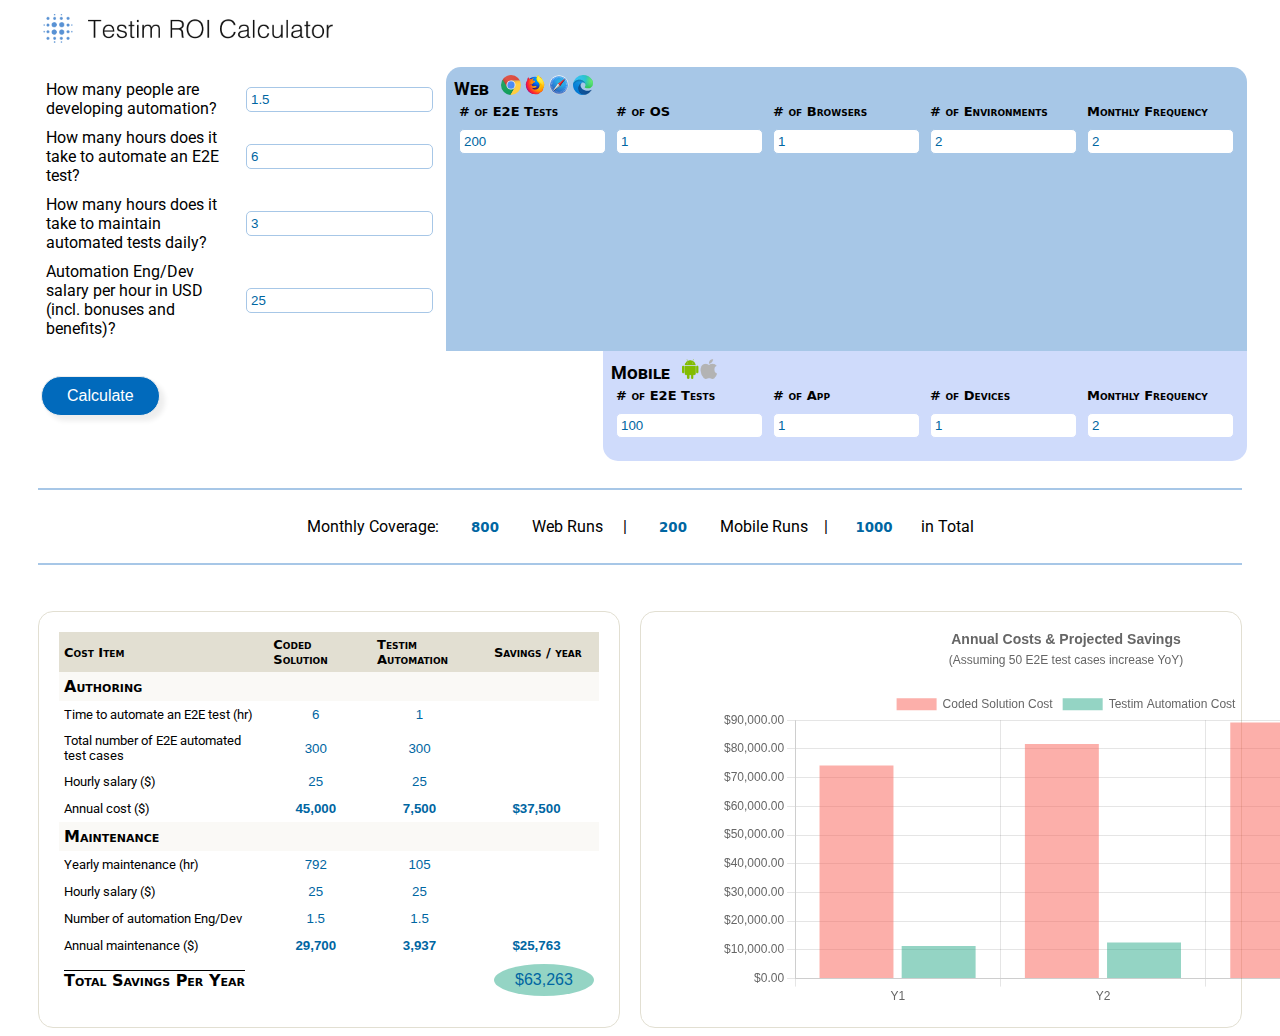
==== commit 57edcbd8: "Add files via upload" ====
--- a/fromAutomation.html
+++ b/fromAutomation.html
@@ -107,14 +107,14 @@
                 <th style="font-variant: small-caps; font-family: system-ui, sans-serif; font-size: small"># of OS</th>
                 <th style="font-variant: small-caps; font-family: system-ui, sans-serif; font-size: small"># of Browsers</th>
                 <th style="font-variant: small-caps; font-family: system-ui, sans-serif; font-size: small"># of Environments</th>
-                <th style="font-variant: small-caps; font-family: system-ui, sans-serif; font-size: small">Frequency per Month</th>
+                <th style="font-variant: small-caps; font-family: system-ui, sans-serif; font-size: small">Monthly Frequency</th>
               </tr>
             <tr>
-              <td><input style="color: #0066a2; border: 1px solid #a7c7e7; border-radius: 5px; padding: 4px" type="text" id="numOfE2ETests" name="numOfE2ETests" value="200" required=""></td>
-              <td><input style="color: #0066a2; border: 1px solid #a7c7e7; border-radius: 5px; padding: 4px" type="text" id="numOfOS" name="numOfOS" value="1" required=""></td>
-              <td><input style="color: #0066a2; border: 1px solid #a7c7e7; border-radius: 5px; padding: 4px" type="text" id="numOfBrowsers" name="numOfBrowsers" value="1" required=""></td>
-              <td><input style="color: #0066a2; border: 1px solid #a7c7e7; border-radius: 5px; padding: 4px" type="text" id="numOfEnvs" name="numOfEnvs" value="2" required=""></td>
-              <td><input style="color: #0066a2; border: 1px solid #a7c7e7; border-radius: 5px; padding: 4px" type="text" id="frequencyPerMonth" name="frequencyPerMonth" value="2" required=""></td>
+              <td><input style="color: #0066a2; border: 1px solid #a7c7e7; border-radius: 5px; padding: 4px" size="15px" type="text" id="numOfE2ETests" name="numOfE2ETests" value="200" required=""></td>
+              <td><input style="color: #0066a2; border: 1px solid #a7c7e7; border-radius: 5px; padding: 4px" size="15px" type="text" id="numOfOS" name="numOfOS" value="1" required=""></td>
+              <td><input style="color: #0066a2; border: 1px solid #a7c7e7; border-radius: 5px; padding: 4px" size="15px" type="text" id="numOfBrowsers" name="numOfBrowsers" value="1" required=""></td>
+              <td><input style="color: #0066a2; border: 1px solid #a7c7e7; border-radius: 5px; padding: 4px" size="15px" type="text" id="numOfEnvs" name="numOfEnvs" value="2" required=""></td>
+              <td><input style="color: #0066a2; border: 1px solid #a7c7e7; border-radius: 5px; padding: 4px" size="15px" type="text" id="frequencyPerMonth" name="frequencyPerMonth" value="2" required=""></td>
           </tr>
           </table>
         </div>
@@ -130,13 +130,13 @@
             <th style="font-variant: small-caps; font-family: system-ui, sans-serif; font-size: small"># of E2E Tests</th>
             <th style="font-variant: small-caps; font-family: system-ui, sans-serif; font-size: small"># of App</th>
             <th style="font-variant: small-caps; font-family: system-ui, sans-serif; font-size: small"># of Devices</th>
-            <th style="font-variant: small-caps; font-family: system-ui, sans-serif; font-size: small">Frequency per Month</th>
+            <th style="font-variant: small-caps; font-family: system-ui, sans-serif; font-size: small">Monthly Frequency</th>
           </tr>
         <tr>
-          <td><input style="color: #0066a2; border: 1px solid #cfdbfb; border-radius: 5px; padding: 4px" type="text" id="numOfE2ETestsMobile" name="numOfE2ETestsMobile" value="100" required=""></td>
-          <td><input style="color: #0066a2; border: 1px solid #cfdbfb; border-radius: 5px; padding: 4px" type="text" id="numOfApp" name="numOfApp" value="1" required=""></td>
-          <td><input style="color: #0066a2; border: 1px solid #cfdbfb; border-radius: 5px; padding: 4px" type="text" id="numOfDevices" name="numOfDevices" value="1" required=""></td>
-          <td><input style="color: #0066a2; border: 1px solid #cfdbfb; border-radius: 5px; padding: 4px" type="text" id="frequencyPerMonthMobile" name="frequencyPerMonthMobile" value="2" required=""></td>
+          <td><input style="color: #0066a2; border: 1px solid #cfdbfb; border-radius: 5px; padding: 4px" size="15px" type="text" id="numOfE2ETestsMobile" name="numOfE2ETestsMobile" value="100" required=""></td>
+          <td><input style="color: #0066a2; border: 1px solid #cfdbfb; border-radius: 5px; padding: 4px" size="15px" type="text" id="numOfApp" name="numOfApp" value="1" required=""></td>
+          <td><input style="color: #0066a2; border: 1px solid #cfdbfb; border-radius: 5px; padding: 4px" size="15px" type="text" id="numOfDevices" name="numOfDevices" value="1" required=""></td>
+          <td><input style="color: #0066a2; border: 1px solid #cfdbfb; border-radius: 5px; padding: 4px" size="15px" type="text" id="frequencyPerMonthMobile" name="frequencyPerMonthMobile" value="2" required=""></td>
       </tr>
       </table>
     </div>
